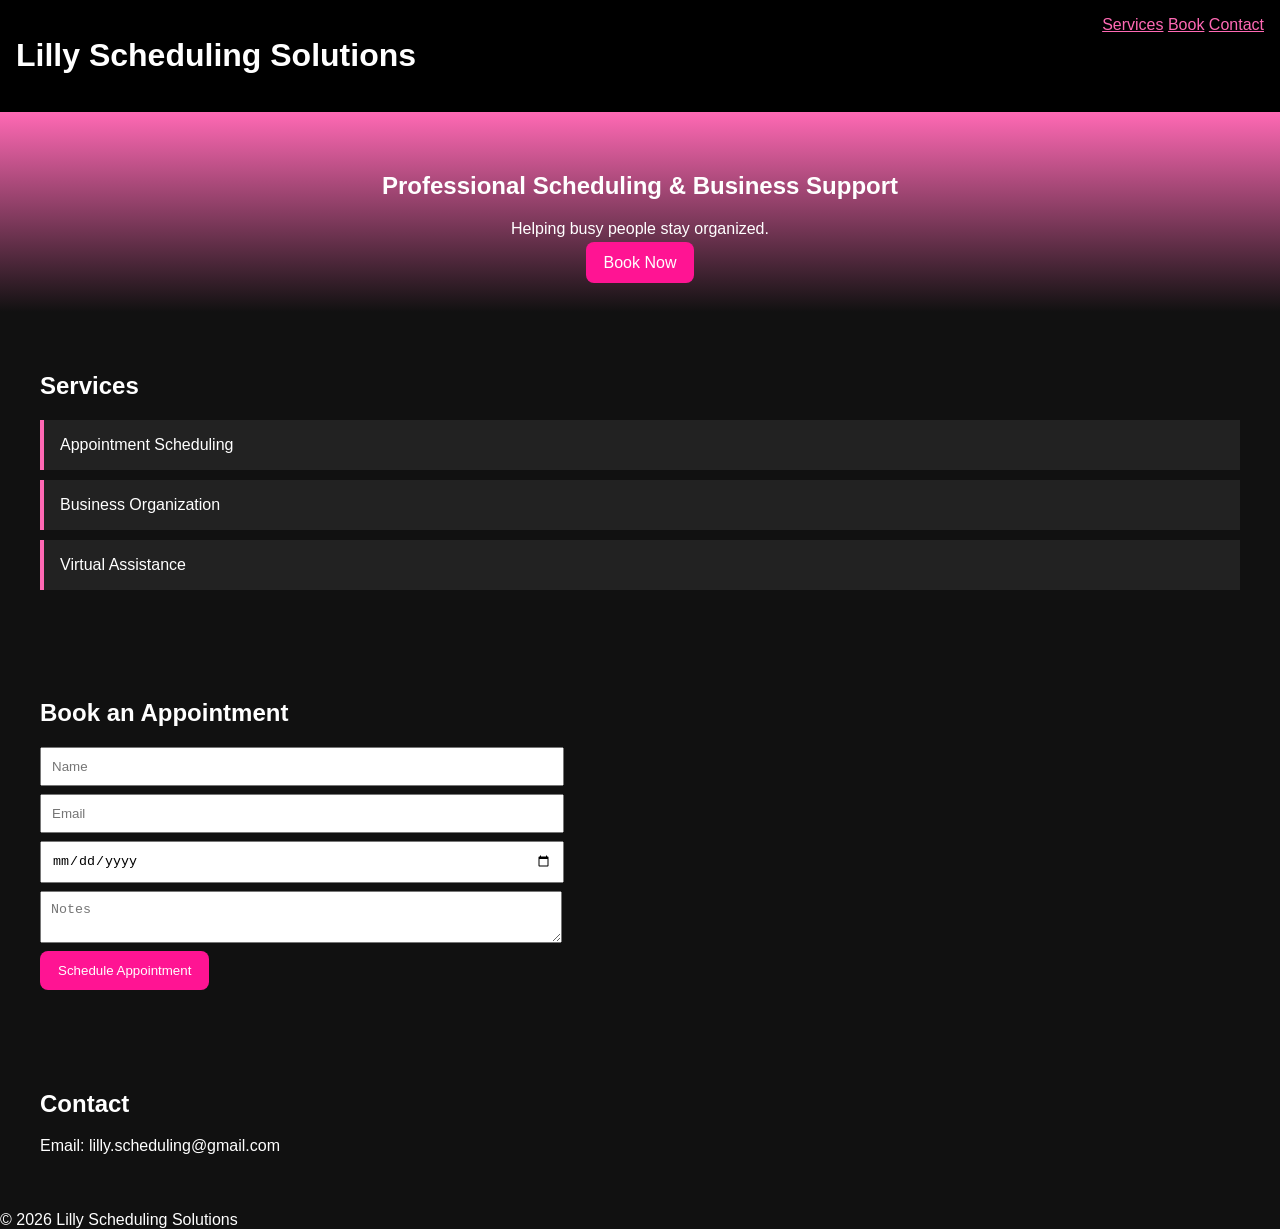
==== index.html @ 7f515c5f "Initial commit via Netlify [skip ci]" ====
<!DOCTYPE html><html><head><meta charset="UTF-8"><meta name="viewport" content="width=device-width,initial-scale=1"><title>Lilly Scheduling Solutions</title><link rel="stylesheet" href="style.css"></head><body><header><h1>Lilly Scheduling Solutions</h1><nav><a href="#services">Services</a> <a href="#book">Book</a> <a href="#contact">Contact</a></nav></header><section class="hero"><h2>Professional Scheduling & Business Support</h2><p>Helping busy people stay organized.</p><a class="btn" href="#book">Book Now</a></section><section id="services"><h2>Services</h2><div class="card">Appointment Scheduling</div><div class="card">Business Organization</div><div class="card">Virtual Assistance</div></section><section id="book"><h2>Book an Appointment</h2><form name="booking" method="POST" data-netlify="true"><input type="hidden" name="form-name" value="booking"><input name="name" placeholder="Name" required><input type="email" name="email" placeholder="Email" required><input type="date" name="date" required><textarea name="notes" placeholder="Notes"></textarea><button>Schedule Appointment</button></form></section><section id="contact"><h2>Contact</h2><p>Email: lilly.scheduling@gmail.com</p></section><footer>© 2026 Lilly Scheduling Solutions</footer><script src="script.js"></script></body></html>
---- style.css ----
body{margin:0;font-family:Arial;background:#111;color:#fff}header{display:flex;justify-content:space-between;padding:16px;background:#000}a{color:#ff69b4}section{padding:40px}.hero{text-align:center;background:linear-gradient(#ff69b4,#111)}.btn,button{background:#ff1493;color:#fff;padding:12px 18px;border:none;border-radius:8px;text-decoration:none}.card{background:#222;padding:16px;margin:10px 0;border-left:4px solid #ff69b4}input,textarea{display:block;width:100%;max-width:500px;margin:8px 0;padding:10px}
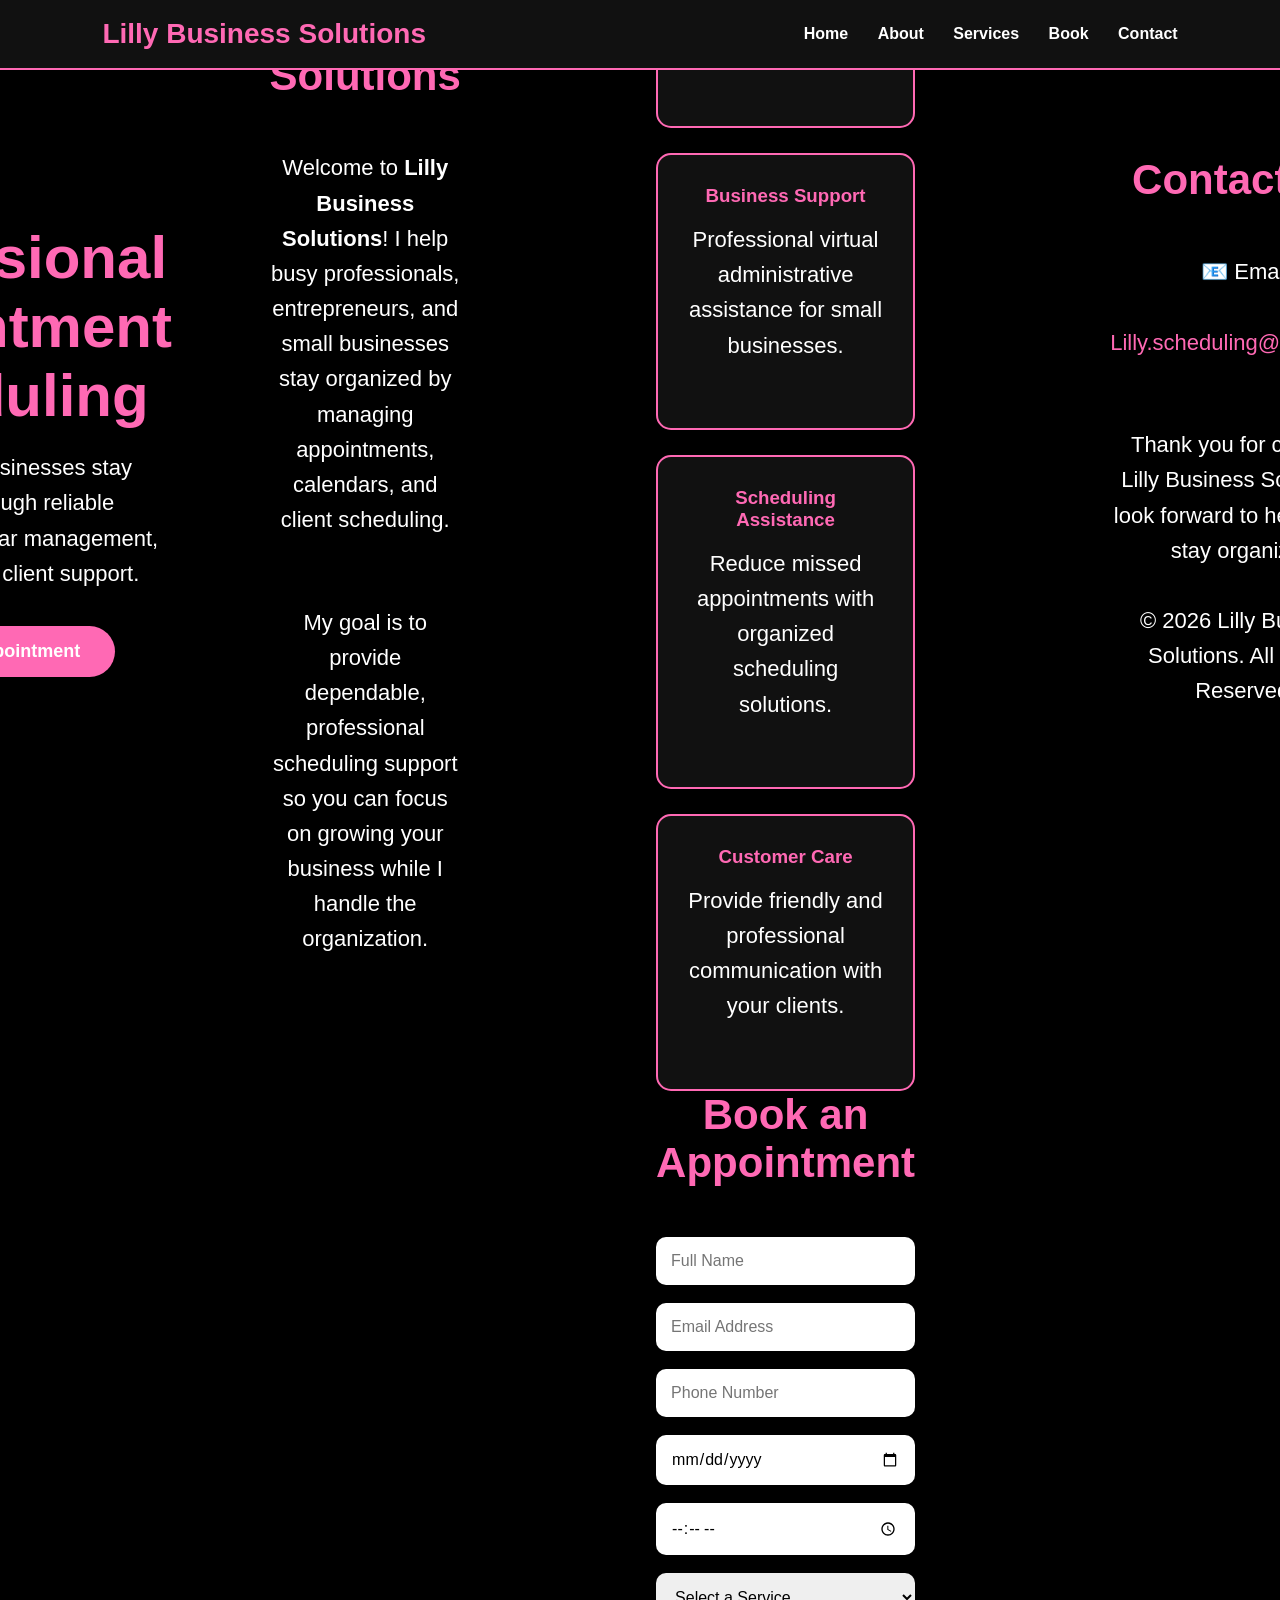
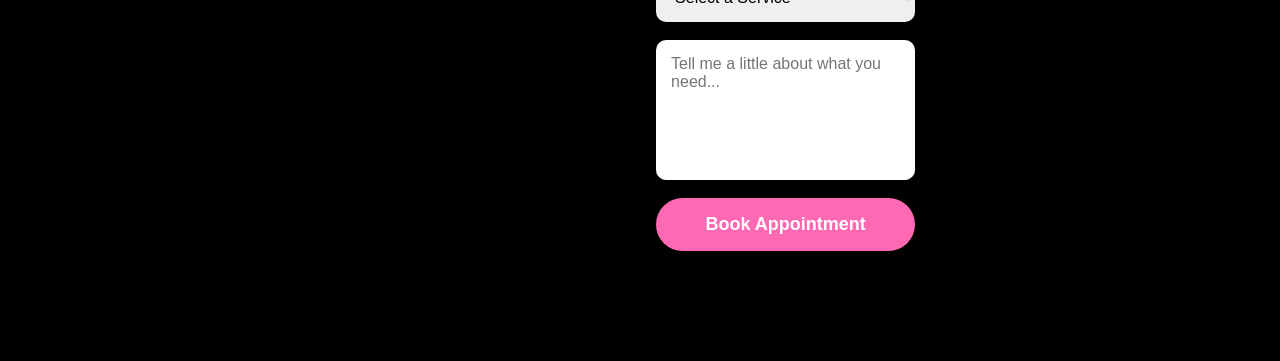
==== commit 224af68c: "Create index.html" ====
--- a/index.html
+++ b/index.html
@@ -1 +1,499 @@
-<!DOCTYPE html><html><head><meta charset="UTF-8"><meta name="viewport" content="width=device-width,initial-scale=1"><title>Lilly Scheduling Solutions</title><link rel="stylesheet" href="style.css"></head><body><header><h1>Lilly Scheduling Solutions</h1><nav><a href="#services">Services</a> <a href="#book">Book</a> <a href="#contact">Contact</a></nav></header><section class="hero"><h2>Professional Scheduling & Business Support</h2><p>Helping busy people stay organized.</p><a class="btn" href="#book">Book Now</a></section><section id="services"><h2>Services</h2><div class="card">Appointment Scheduling</div><div class="card">Business Organization</div><div class="card">Virtual Assistance</div></section><section id="book"><h2>Book an Appointment</h2><form name="booking" method="POST" data-netlify="true"><input type="hidden" name="form-name" value="booking"><input name="name" placeholder="Name" required><input type="email" name="email" placeholder="Email" required><input type="date" name="date" required><textarea name="notes" placeholder="Notes"></textarea><button>Schedule Appointment</button></form></section><section id="contact"><h2>Contact</h2><p>Email: lilly.scheduling@gmail.com</p></section><footer>© 2026 Lilly Scheduling Solutions</footer><script src="script.js"></script></body></html>+<!DOCTYPE html>
+<html lang="en">
+<head>
+<meta charset="UTF-8">
+<meta name="viewport" content="width=device-width, initial-scale=1.0">
+
+<title>Lilly Business Solutions</title>
+
+<meta name="description" content="Professional appointment scheduling and virtual business support.">
+
+<style>
+
+*{
+margin:0;
+padding:0;
+box-sizing:border-box;
+scroll-behavior:smooth;
+font-family:Arial, Helvetica, sans-serif;
+}
+
+body{
+background:#000;
+color:white;
+}
+
+header{
+position:fixed;
+top:0;
+left:0;
+width:100%;
+background:#111;
+padding:18px 8%;
+display:flex;
+justify-content:space-between;
+align-items:center;
+z-index:1000;
+border-bottom:2px solid hotpink;
+}
+
+.logo{
+font-size:28px;
+font-weight:bold;
+color:hotpink;
+}
+
+nav a{
+color:white;
+text-decoration:none;
+margin-left:25px;
+font-weight:bold;
+transition:.3s;
+}
+
+nav a:hover{
+color:hotpink;
+}
+
+.hero{
+height:100vh;
+display:flex;
+justify-content:center;
+align-items:center;
+text-align:center;
+padding:30px;
+background:linear-gradient(rgba(0,0,0,.75),rgba(0,0,0,.75)),
+url("https://images.unsplash.com/photo-1497366754035-f200968a6e72?w=1600");
+background-size:cover;
+background-position:center;
+}
+
+.hero h1{
+font-size:60px;
+margin-bottom:20px;
+color:hotpink;
+}
+
+.hero p{
+font-size:22px;
+margin-bottom:35px;
+max-width:700px;
+margin-left:auto;
+margin-right:auto;
+line-height:1.6;
+}
+
+.button{
+display:inline-block;
+padding:15px 35px;
+background:hotpink;
+color:white;
+text-decoration:none;
+border-radius:50px;
+font-size:18px;
+font-weight:bold;
+transition:.3s;
+}
+
+.button:hover{
+background:white;
+color:black;
+}
+
+section{
+padding:110px 8%;
+}
+
+.section-title{
+text-align:center;
+font-size:42px;
+color:hotpink;
+margin-bottom:50px;
+}
+
+.services{
+display:grid;
+grid-template-columns:repeat(auto-fit,minmax(250px,1fr));
+gap:25px;
+}
+
+.card{
+background:#111;
+padding:30px;
+border-radius:15px;
+border:2px solid hotpink;
+transition:.3s;
+}
+
+.card:hover{
+transform:translateY(-8px);
+}
+
+.card h3{
+margin-bottom:15px;
+color:hotpink;
+}
+
+.about{
+max-width:900px;
+margin:auto;
+text-align:center;
+line-height:1.8;
+font-size:18px;
+}
+
+form{
+max-width:700px;
+margin:auto;
+display:flex;
+flex-direction:column;
+gap:18px;
+}
+
+input,
+select,
+textarea{
+padding:15px;
+border:none;
+border-radius:10px;
+font-size:16px;
+}
+
+textarea{
+height:140px;
+resize:none;
+}
+
+button{
+padding:16px;
+border:none;
+border-radius:50px;
+background:hotpink;
+color:white;
+font-size:18px;
+font-weight:bold;
+cursor:pointer;
+transition:.3s;
+}
+
+button:hover{
+background:white;
+color:black;
+}
+
+footer{
+padding:30px;
+text-align:center;
+background:#111;
+margin-top:50px;
+border-top:2px solid hotpink;
+}
+
+@media(max-width:768px){
+
+.hero h1{
+font-size:40px;
+}
+
+.hero p{
+font-size:18px;
+}
+
+header{
+flex-direction:column;
+}
+
+nav{
+margin-top:15px;
+}
+
+nav a{
+display:inline-block;
+margin:8px;
+}
+
+}
+
+</style>
+
+</head>
+
+<body>
+
+<header>
+
+<div class="logo">
+Lilly Business Solutions
+</div>
+
+<nav>
+
+<a href="#home">Home</a>
+
+<a href="#about">About</a>
+
+<a href="#services">Services</a>
+
+<a href="#book">Book</a>
+
+<a href="#contact">Contact</a>
+
+</nav>
+
+</header>
+
+<section class="hero" id="home">
+
+<div>
+
+<h1>
+Professional Appointment Scheduling
+</h1>
+
+<p>
+
+Helping busy businesses stay organized through reliable scheduling,
+calendar management, and professional client support.
+
+</p>
+
+<a href="#book" class="button">
+Book an Appointment
+</a>
+
+</div>
+
+<section id="about">
+
+<h2 class="section-title">About Lilly Business Solutions</h2>
+
+<div class="about">
+
+<p>
+
+Welcome to <strong>Lilly Business Solutions</strong>! I help busy
+professionals, entrepreneurs, and small businesses stay organized by
+managing appointments, calendars, and client scheduling.
+
+</p>
+
+<br>
+
+<p>
+
+My goal is to provide dependable, professional scheduling support so
+you can focus on growing your business while I handle the organization.
+
+</p>
+
+</div>
+
+</section>
+
+<section id="services">
+
+<h2 class="section-title">Services</h2>
+
+<div class="services">
+
+<div class="card">
+<h3>Appointment Scheduling</h3>
+<p>
+Book, organize, and manage appointments professionally.
+</p>
+</div>
+
+<div class="card">
+<h3>Calendar Management</h3>
+<p>
+Keep your daily, weekly, and monthly schedule organized.
+</p>
+</div>
+
+<div class="card">
+<h3>Client Communication</h3>
+<p>
+Help coordinate appointment confirmations and scheduling updates.
+</p>
+</div>
+
+<div class="card">
+<h3>Business Support</h3>
+<p>
+Professional virtual administrative assistance for small businesses.
+</p>
+</div>
+
+<div class="card">
+<h3>Scheduling Assistance</h3>
+<p>
+Reduce missed appointments with organized scheduling solutions.
+</p>
+</div>
+
+<div class="card">
+<h3>Customer Care</h3>
+<p>
+Provide friendly and professional communication with your clients.
+</p>
+</div>
+
+</div>
+
+</<section id="book">
+
+<h2 class="section-title">Book an Appointment</h2>
+
+<form name="appointment"
+      method="POST"
+      data-netlify="true"
+      action="thank-you.html">
+
+<input type="hidden" name="form-name" value="appointment">
+
+<input
+type="text"
+name="name"
+placeholder="Full Name"
+required>
+
+<input
+type="email"
+name="email"
+placeholder="Email Address"
+required>
+
+<input
+type="tel"
+name="phone"
+placeholder="Phone Number"
+required>
+
+<input
+type="date"
+name="date"
+required>
+
+<input
+type="time"
+name="time"
+required>
+
+<select
+name="service"
+required>
+
+<option value="">Select a Service</option>
+
+<option>Appointment Scheduling</option>
+
+<option>Calendar Management</option>
+
+<option>Business Support</option>
+
+<option>Client Communication</option>
+
+<option>Customer Care</option>
+
+</select>
+
+<textarea
+name="message"
+placeholder="Tell me a little about what you need..."></textarea>
+
+<button type="submit">
+Book Appointment
+</button>
+
+</form>
+
+</section>
+
+<section id="contact">
+
+<h2 class="section-title">
+Contact Me
+</h2>
+
+<div class="about">
+
+<p>
+📧 Email
+</p>
+
+<p style="margin-top:10px;font-size:22px;color:hotpink;">
+Lilly.scheduling@gmail.com
+</p>
+
+<br>
+
+<p>
+Thank you for choosing Lilly Business Solutions.
+I look forward to helping you stay organized!
+</p>
+
+</div>
+
+</<footer>
+
+<p>&copy; 2026 Lilly Business Solutions. All Rights Reserved.</p>
+
+</footer>
+
+<script>
+
+// Highlight active navigation while scrolling
+const sections = document.querySelectorAll("section");
+const navLinks = document.querySelectorAll("nav a");
+
+window.addEventListener("scroll", () => {
+
+let current = "";
+
+sections.forEach(section => {
+
+const sectionTop = section.offsetTop - 120;
+const sectionHeight = section.offsetHeight;
+
+if (pageYOffset >= sectionTop) {
+current = section.getAttribute("id");
+}
+
+});
+
+navLinks.forEach(link => {
+
+link.classList.remove("active");
+
+if(link.getAttribute("href") === "#" + current){
+
+link.classList.add("active");
+
+}
+
+});
+
+});
+
+// Smooth scroll for navigation
+document.querySelectorAll('a[href^="#"]').forEach(anchor => {
+
+anchor.addEventListener("click", function(e){
+
+e.preventDefault();
+
+document.querySelector(this.getAttribute("href")).scrollIntoView({
+
+behavior:"smooth"
+
+});
+
+});
+
+});
+
+</script>
+
+</body>
+</html>
+
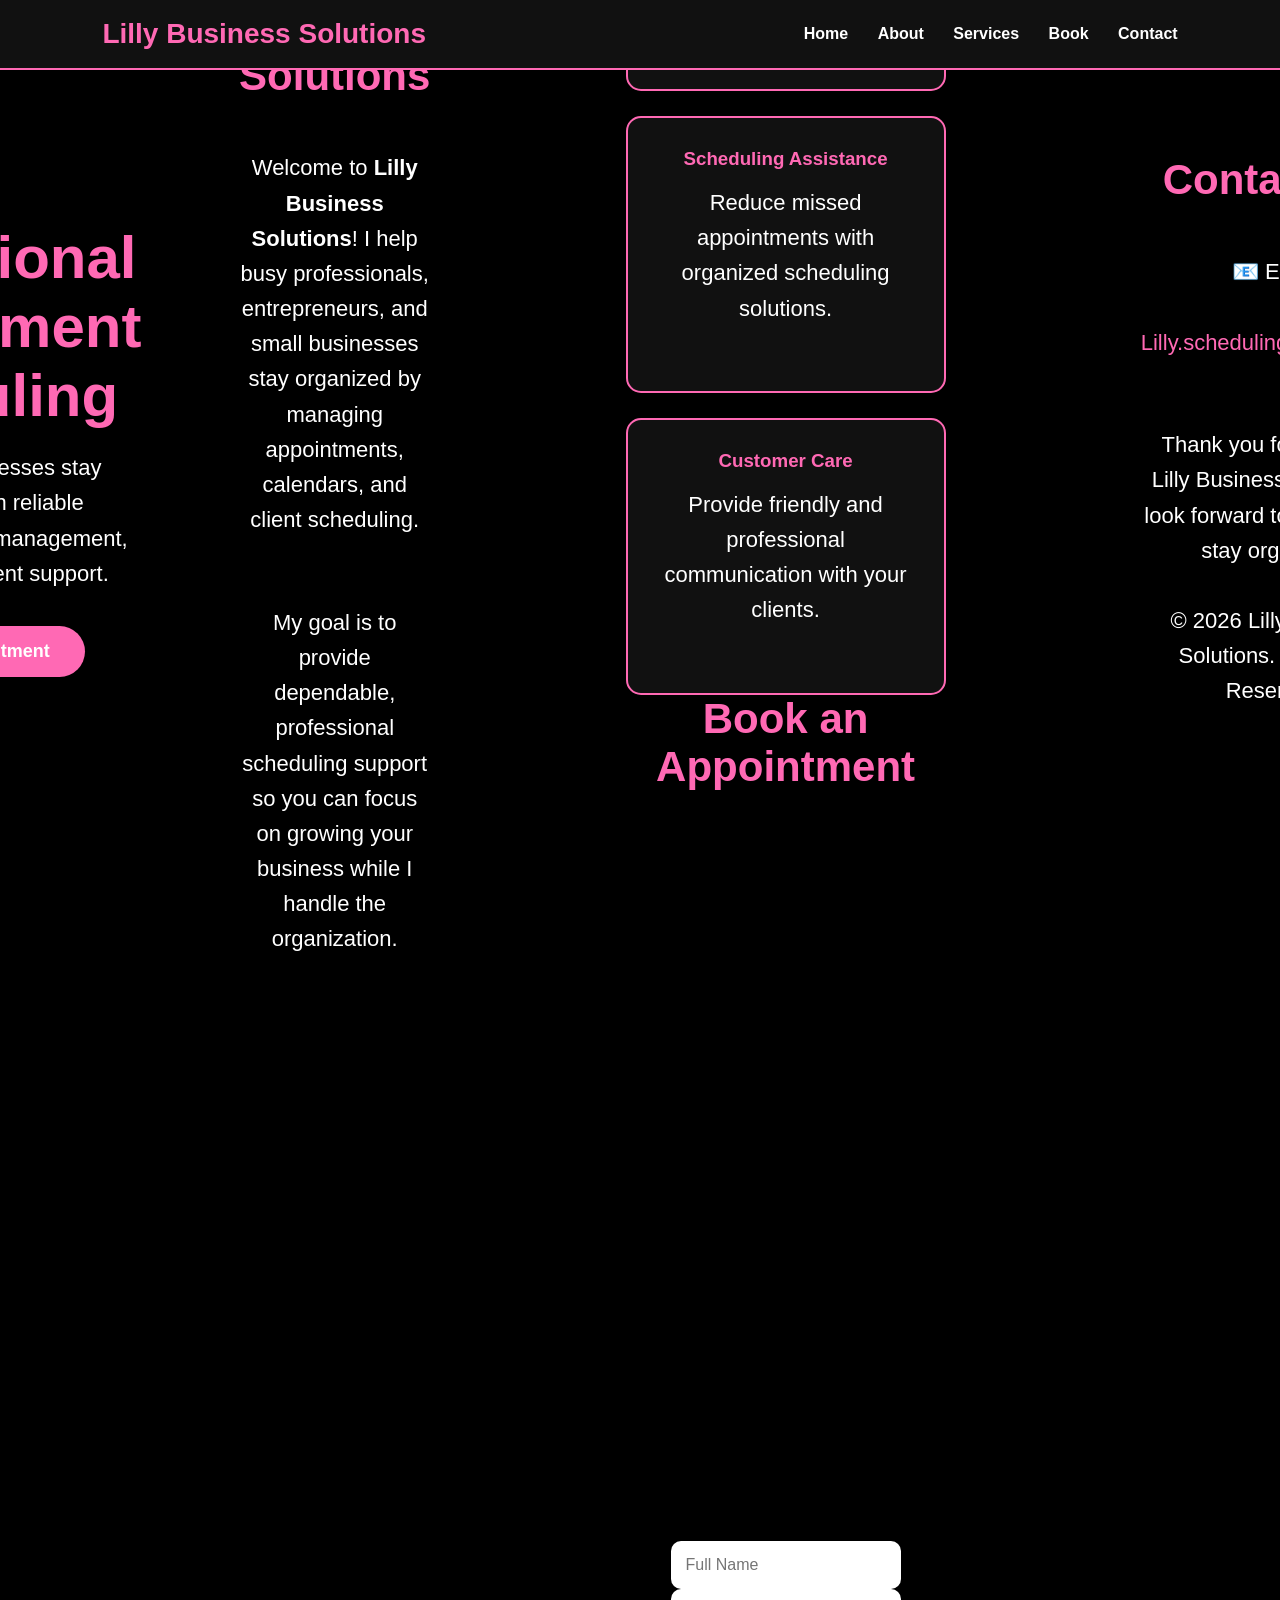
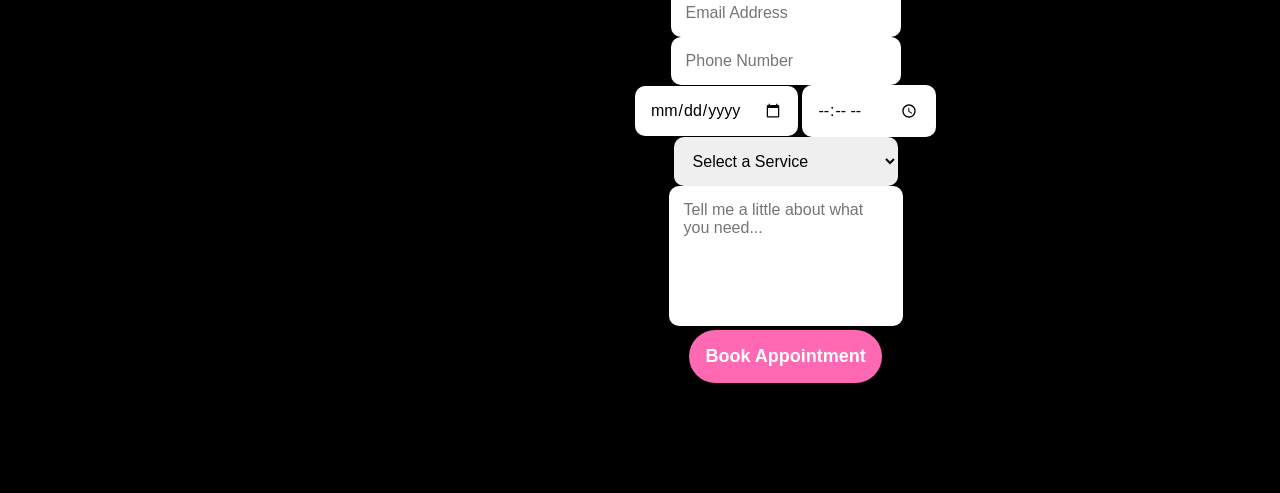
==== commit cd376c10: "Update index.html" ====
--- a/index.html
+++ b/index.html
@@ -344,45 +344,41 @@
 
 <h2 class="section-title">Book an Appointment</h2>
 
-<form name="appointment"
-      method="POST"
-      data-netlify="true"
-      action="thank-you.html">
-
-<input type="hidden" name="form-name" value="appointment">
-
+<div class="calendly-inline-widget" 
+data-url="https://calendly.com/lilly-scheduling/lilly-business-solutions-consultation" 
+style="min-width:320px;height:700px;">
+</div>
+
+<script 
+src="https://assets.calendly.com/assets/external/widget.js" 
+async>
+</script>
 <input
 type="text"
 name="name"
 placeholder="Full Name"
 required>
-
 <input
 type="email"
 name="email"
 placeholder="Email Address"
 required>
-
 <input
 type="tel"
 name="phone"
 placeholder="Phone Number"
 required>
-
 <input
 type="date"
 name="date"
 required>
-
 <input
 type="time"
 name="time"
 required>
-
 <select
 name="service"
 required>
-
 <option value="">Select a Service</option>
 
 <option>Appointment Scheduling</option>
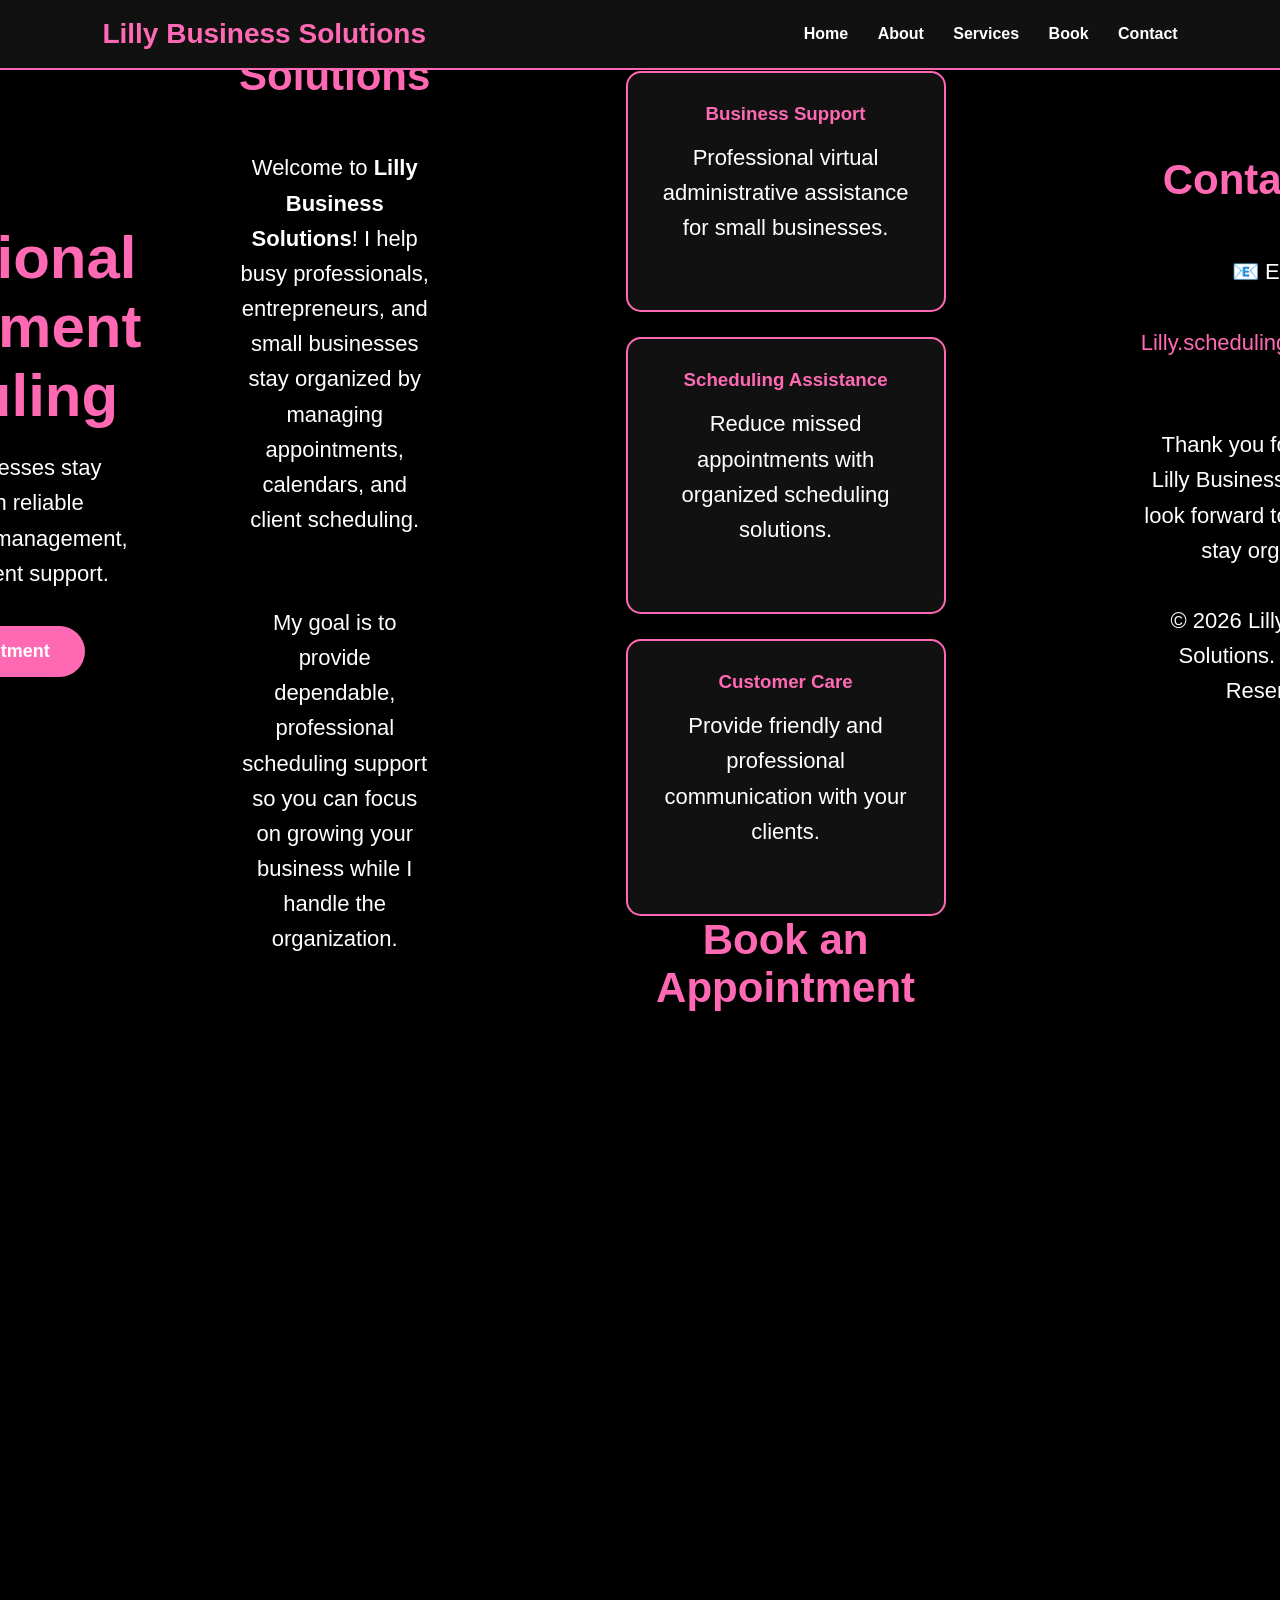
==== commit e07e4e03: "Update index.html" ====
--- a/index.html
+++ b/index.html
@@ -353,55 +353,8 @@
 src="https://assets.calendly.com/assets/external/widget.js" 
 async>
 </script>
-<input
-type="text"
-name="name"
-placeholder="Full Name"
-required>
-<input
-type="email"
-name="email"
-placeholder="Email Address"
-required>
-<input
-type="tel"
-name="phone"
-placeholder="Phone Number"
-required>
-<input
-type="date"
-name="date"
-required>
-<input
-type="time"
-name="time"
-required>
-<select
-name="service"
-required>
-<option value="">Select a Service</option>
-
-<option>Appointment Scheduling</option>
-
-<option>Calendar Management</option>
-
-<option>Business Support</option>
-
-<option>Client Communication</option>
-
-<option>Customer Care</option>
-
-</select>
-
-<textarea
-name="message"
-placeholder="Tell me a little about what you need..."></textarea>
-
-<button type="submit">
-Book Appointment
-</button>
-
-</form>
+
+
 
 </section>
 
